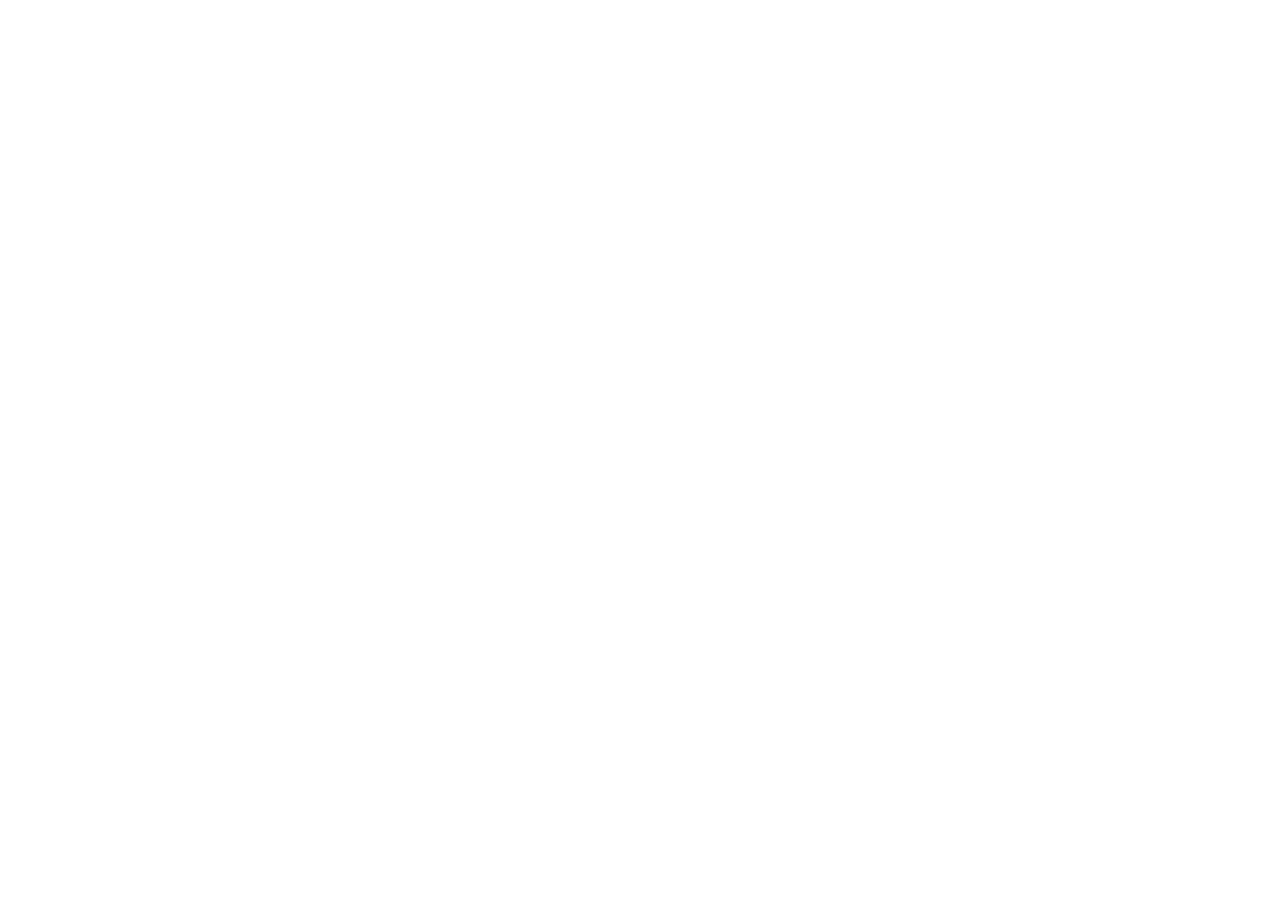
==== index.html @ bae38141 "Add files via upload" ====
<!DOCTYPE html>
<html>
    <head>
        <meta charset="utf-8">
        <meta name="viewport" content="width=device-width, inital-scale=1">
        <title>UnlikeAcorn#7006</title>
        <link rel="stylesheet" href="style.css">
</head>
</body>
    <div class="hero">
        
    </div>
        
</body>
</html>
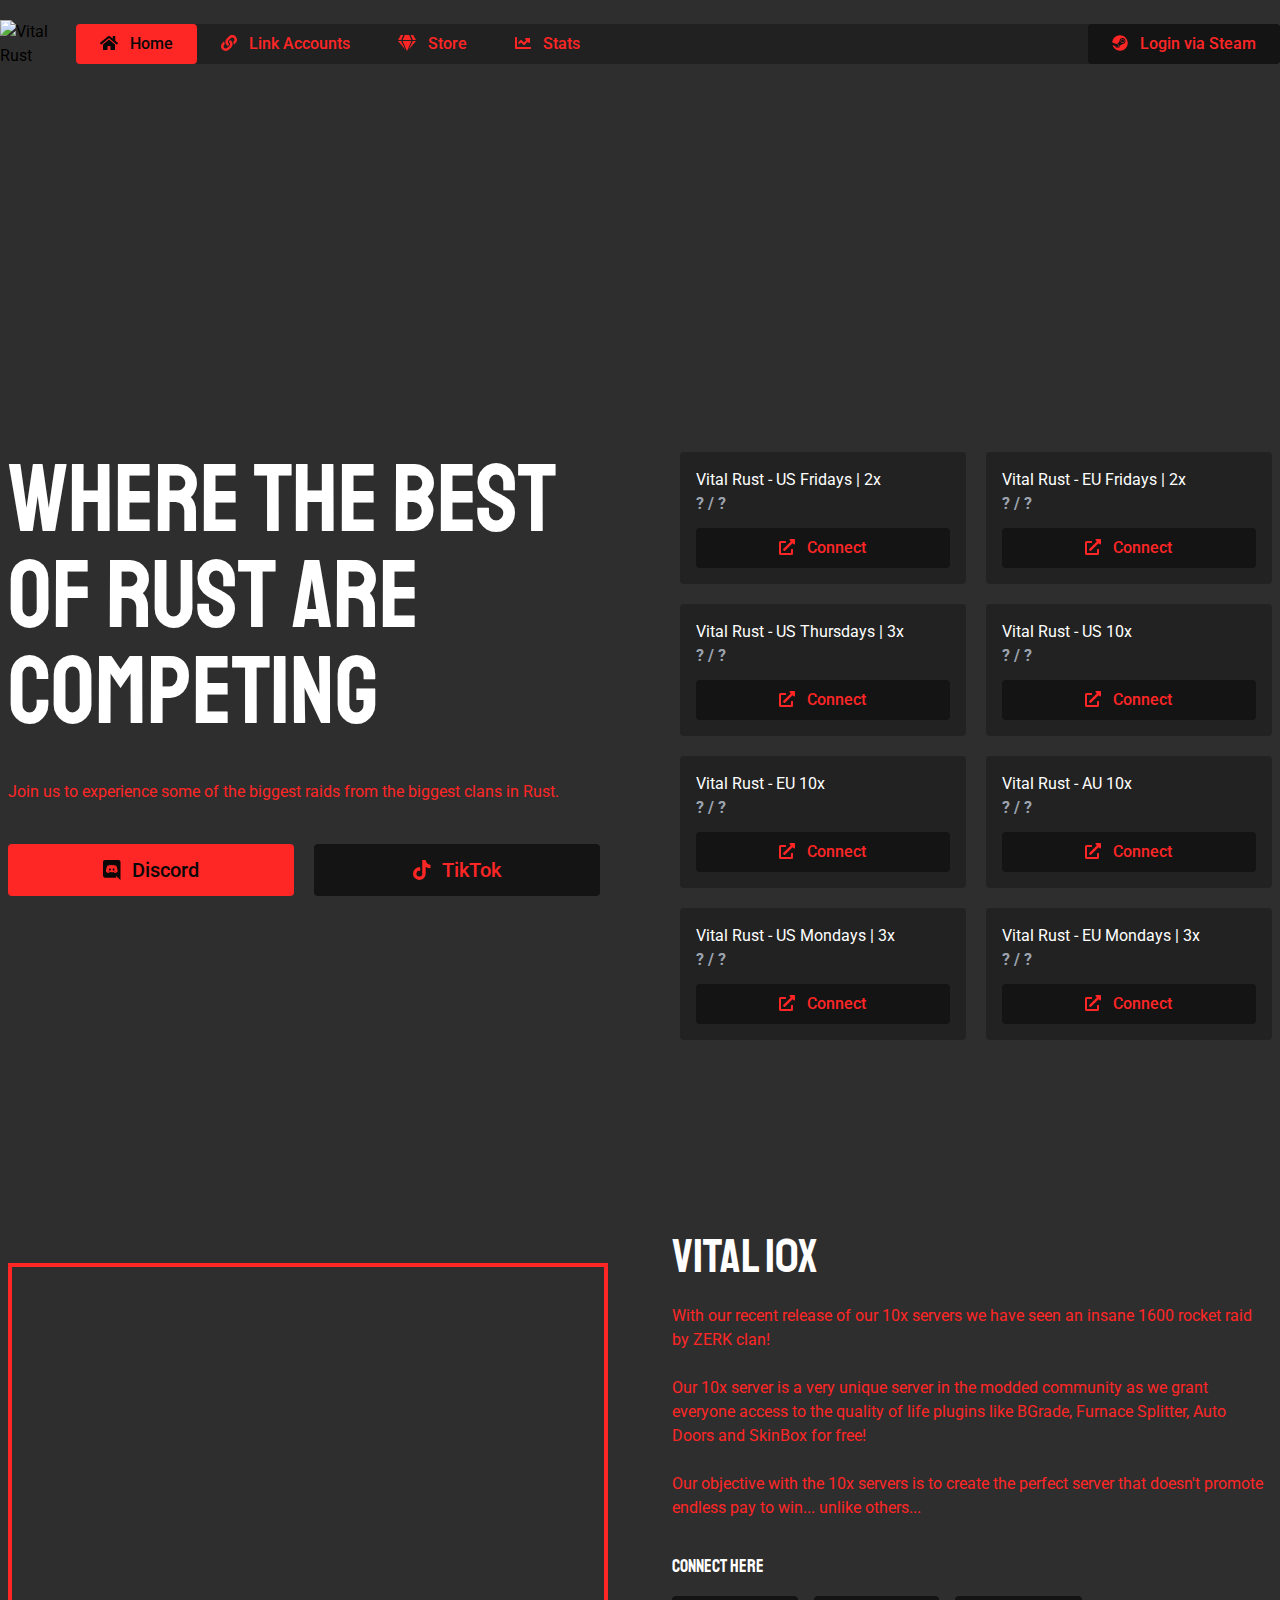
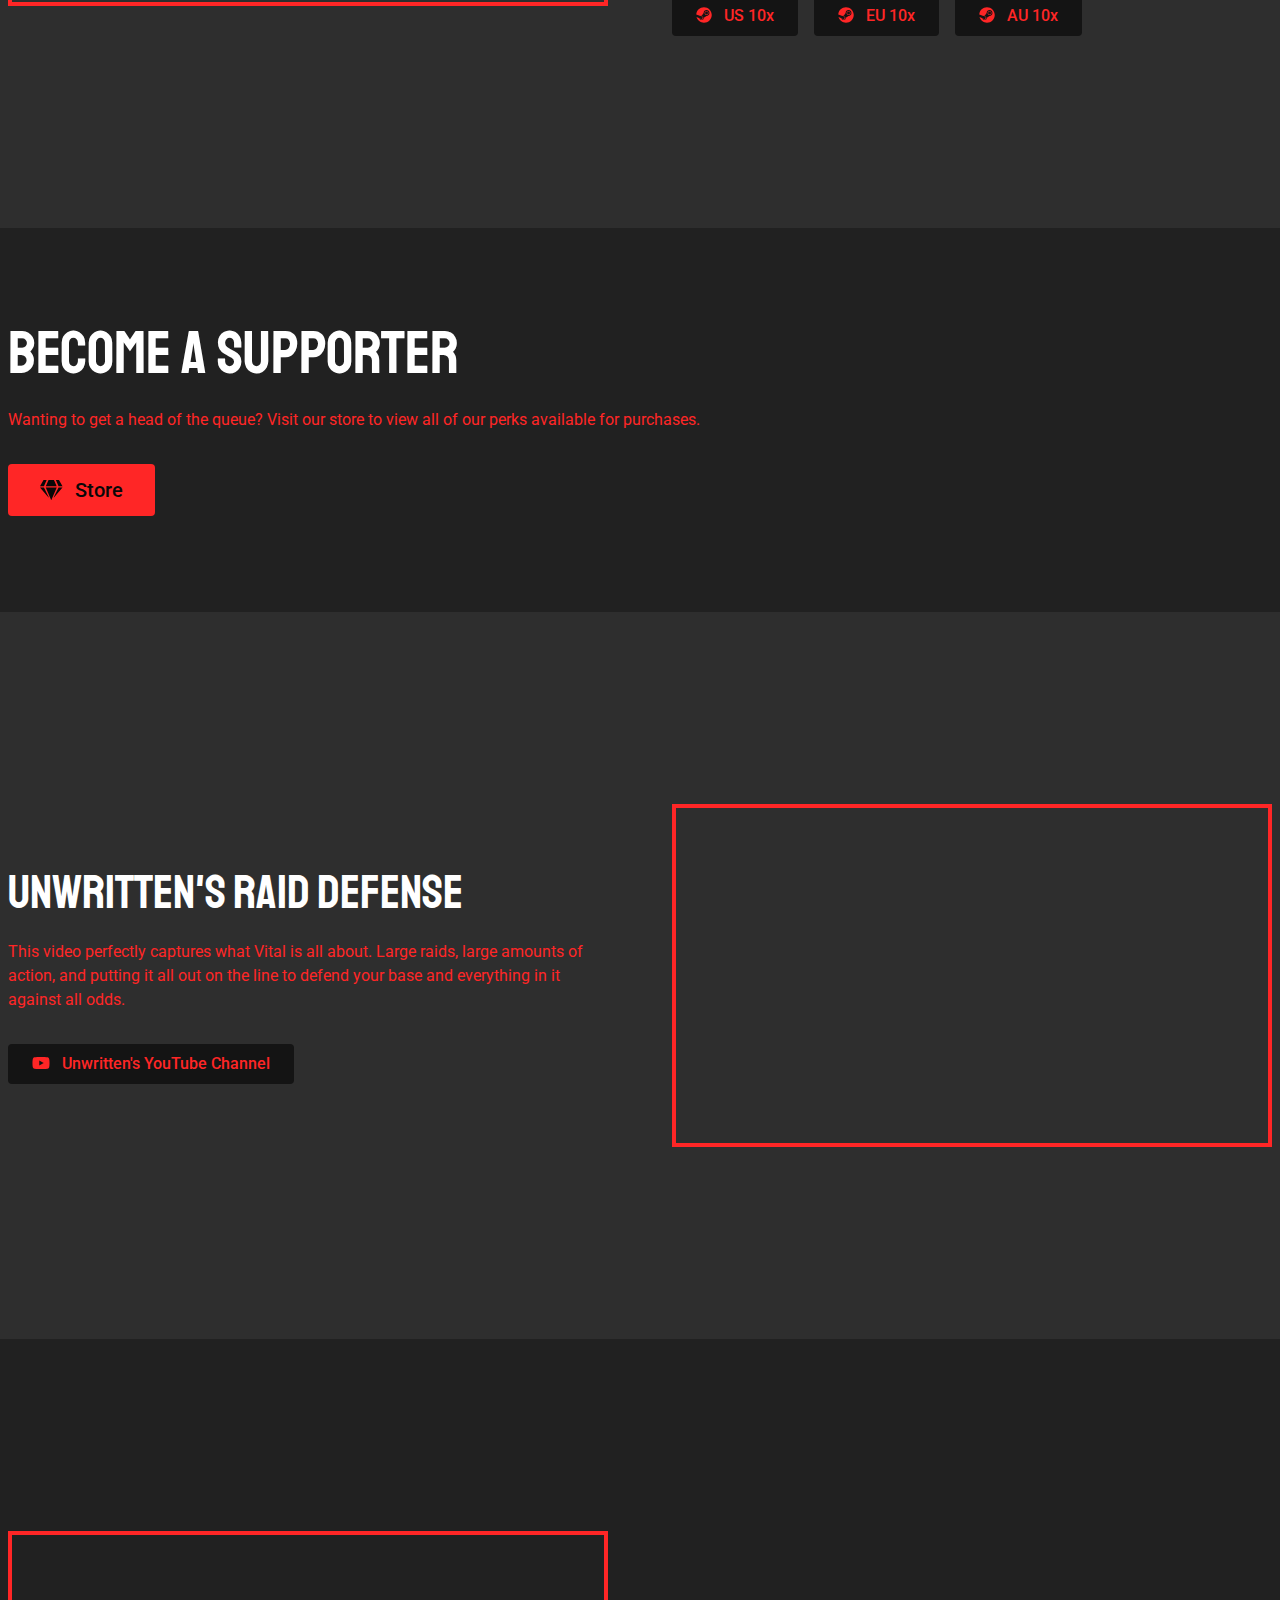
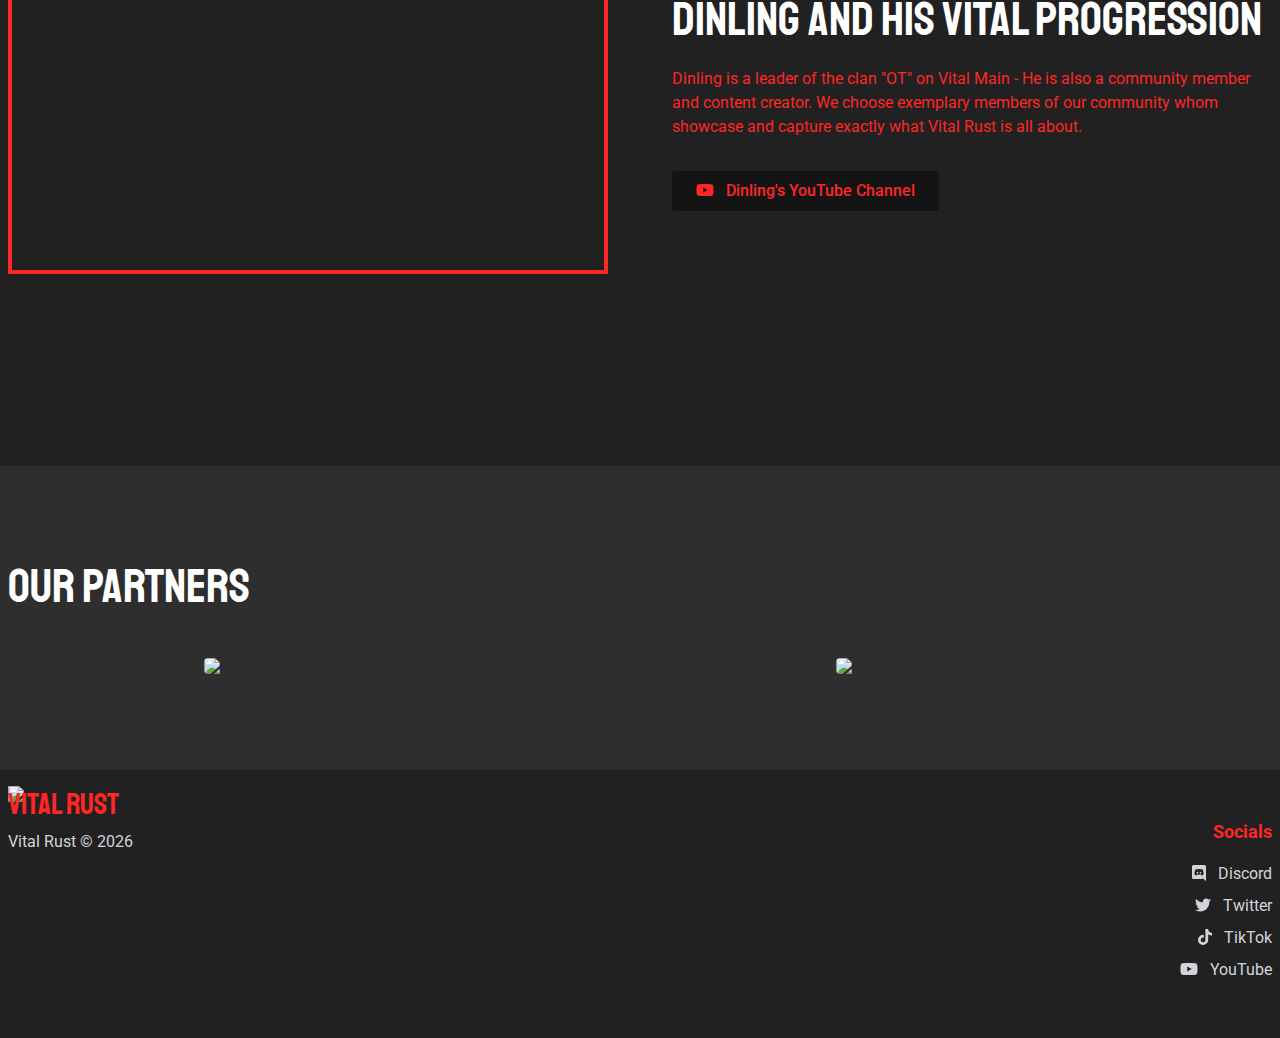
==== commit 0c72c4c9: "Add files via upload" ====
--- a/index.html
+++ b/index.html
@@ -1,15 +1,71 @@
-<!DOCTYPE html>
-<html>
-    <head>
-        <meta charset="utf-8">
-        <meta name="viewport" content="width=device-width, inital-scale=1">
-        <title>UnlikeAcorn#7006</title>
-        <link rel="stylesheet" href="style.css">
-</head>
-</body>
-    <div class="hero">
-        
-    </div>
-        
-</body>
-</html>+<!DOCTYPE html>
+<html lang="">
+<head>
+    <meta charset="utf-8">
+    <meta http-equiv="X-UA-Compatible" content="IE=edge">
+    <meta name="viewport" content="width=device-width,initial-scale=1">
+    <link rel="apple-touch-icon" sizes="180x180" href="apple-touch-icon.png">
+    <link rel="icon" type="image/png" sizes="32x32" href="favicon-32x32.png">
+    <link rel="icon" type="image/png" sizes="16x16" href="favicon-16x16.png">
+    <link rel="preconnect" href="https://fonts.gstatic.com">
+    <link href="https://fonts.googleapis.com/css2?family=Roboto:wght@400;500;700&family=Staatliches&display=swap" rel="stylesheet">
+    <meta property="og:title" content="Vital Rust">
+    <meta property="og:type" content="website">
+    <meta property="og:url" content="http://vitalrust.com">
+    <meta property="og:image" content="https://imgur.com/dVbUtTP.png">
+    <meta property="og:description" content="Where the best of rust are competing!">
+    <meta name="theme-color" content="#ff2626">
+    <meta name="twitter:card" content="summary_large_image">
+    <title>Vital Rust</title>
+    <link href="css/chunk-d3971f5c.a350ec17.css" rel="prefetch">
+    <link href="js/chunk-39a5c07d.dc86da78.js" rel="prefetch">
+    <link href="js/chunk-d3971f5c.c7ba69fa.js" rel="prefetch">
+    <link href="css/app~d0ae3f07.6fe03cf0.css" rel="preload" as="style">
+    <link href="css/styles~612123df.ea45cd4d.css" rel="preload" as="style">
+    <link href="js/app~5a11b65b.5e2cfd72.js" rel="preload" as="script">
+    <link href="js/app~d0ae3f07.5d236dcd.js" rel="preload" as="script">
+    <link href="js/chunk-vendors~253ae210.3e68b277.js" rel="preload" as="script">
+    <link href="js/npm.axios~e4173fa2.83242c62.js" rel="preload" as="script">
+    <link href="js/npm.core-js~099fc0d6.b8bb2d20.js" rel="preload" as="script">
+    <link href="js/npm.core-js~216d6f1c.2fefd194.js" rel="preload" as="script">
+    <link href="js/npm.core-js~85de788a.fc273894.js" rel="preload" as="script">
+    <link href="js/npm.core-js~93acefaf.94693a48.js" rel="preload" as="script">
+    <link href="js/npm.core-js~eb28bb5f.47a62b7f.js" rel="preload" as="script">
+    <link href="js/npm.fortawesome~72c0f0b9.695aa6a9.js" rel="preload" as="script">
+    <link href="js/npm.fortawesome~82b88a00.5d4c664f.js" rel="preload" as="script">
+    <link href="js/npm.fortawesome~ac0f77ce.c47c8726.js" rel="preload" as="script">
+    <link href="js/npm.fortawesome~b8ca4958.c685063e.js" rel="preload" as="script">
+    <link href="js/npm.regenerator-runtime~ccfd30e1.9665fc5a.js" rel="preload" as="script">
+    <link href="js/npm.vue-carousel~be033a10.f95228dc.js" rel="preload" as="script">
+    <link href="js/npm.vue-router~b1f96ece.170135c1.js" rel="preload" as="script">
+    <link href="js/npm.vuex~87de5440.185378b7.js" rel="preload" as="script">
+    <link href="js/npm.vue~d2305125.3fc4e6b8.js" rel="preload" as="script">
+    <link href="js/runtime~app.330c4a38.js" rel="preload" as="script">
+    <link href="js/styles~612123df.a8d050b9.js" rel="preload" as="script">
+    <link href="css/styles~612123df.ea45cd4d.css" rel="stylesheet">
+    <link href="css/app~d0ae3f07.6fe03cf0.css" rel="stylesheet">
+</head>
+<body>
+    <noscript><strong>We're sorry but Vital Rust doesn't work properly without JavaScript enabled. Please enable it to continue.</strong></noscript><div id="app"></div>
+    <script src="js/runtime~app.330c4a38.js"></script>
+    <script src="js/npm.core-js~93acefaf.94693a48.js"></script>
+    <script src="js/npm.core-js~85de788a.fc273894.js"></script>
+    <script src="js/npm.core-js~eb28bb5f.47a62b7f.js"></script>
+    <script src="js/npm.core-js~216d6f1c.2fefd194.js"></script>
+    <script src="js/npm.core-js~099fc0d6.b8bb2d20.js"></script>
+    <script src="js/styles~612123df.a8d050b9.js"></script>
+    <script src="js/npm.axios~e4173fa2.83242c62.js"></script>
+    <script src="js/npm.fortawesome~b8ca4958.c685063e.js"></script>
+    <script src="js/npm.fortawesome~ac0f77ce.c47c8726.js"></script>
+    <script src="js/npm.fortawesome~82b88a00.5d4c664f.js"></script>
+    <script src="js/npm.fortawesome~72c0f0b9.695aa6a9.js"></script>
+    <script src="js/npm.regenerator-runtime~ccfd30e1.9665fc5a.js"></script>
+    <script src="js/npm.vue-carousel~be033a10.f95228dc.js"></script>
+    <script src="js/npm.vue-router~b1f96ece.170135c1.js"></script>
+    <script src="js/npm.vue~d2305125.3fc4e6b8.js"></script>
+    <script src="js/npm.vuex~87de5440.185378b7.js"></script>
+    <script src="js/chunk-vendors~253ae210.3e68b277.js"></script>
+    <script src="js/app~d0ae3f07.5d236dcd.js"></script>
+    <script src="js/app~5a11b65b.5e2cfd72.js"></script>
+</body>
+</html>
--- a/css/chunk-d3971f5c.a350ec17.css
+++ b/css/chunk-d3971f5c.a350ec17.css
@@ -0,0 +1,40 @@
+.option[data-v-293cfb1e] {
+    --tw-bg-opacity: 1;
+    background-color: rgba(33,33,33,var(--tw-bg-opacity))
+}
+
+    .option[data-v-293cfb1e]:hover {
+        --tw-bg-opacity: 1;
+        background-color: rgba(20,20,20,var(--tw-bg-opacity))
+    }
+
+.option[data-v-293cfb1e] {
+    border-radius: .25rem;
+    cursor: pointer;
+    flex-grow: 1;
+    padding: 2rem;
+    --tw-text-opacity: 1;
+    color: rgba(255,255,255,var(--tw-text-opacity));
+    transition-property: background-color,border-color,color,fill,stroke,opacity,box-shadow,transform,filter,-webkit-backdrop-filter;
+    transition-property: background-color,border-color,color,fill,stroke,opacity,box-shadow,transform,filter,backdrop-filter;
+    transition-property: background-color,border-color,color,fill,stroke,opacity,box-shadow,transform,filter,backdrop-filter,-webkit-backdrop-filter;
+    transition-timing-function: cubic-bezier(.4,0,.2,1);
+    transition-duration: .15s
+}
+
+.option.option-disabled[data-v-293cfb1e], .option.option-disabled[data-v-293cfb1e]:hover {
+    --tw-bg-opacity: 1;
+    background-color: rgba(69,69,69,var(--tw-bg-opacity))
+}
+
+.option.option-disabled[data-v-293cfb1e] {
+    cursor: auto;
+    pointer-events: none
+}
+
+.option.steam-complete[data-v-293cfb1e] {
+    --tw-bg-opacity: 1;
+    background-color: rgba(69,69,69,var(--tw-bg-opacity));
+    cursor: auto;
+    pointer-events: none
+}
--- a/css/app~d0ae3f07.6fe03cf0.css
+++ b/css/app~d0ae3f07.6fe03cf0.css
@@ -0,0 +1,146 @@
+.mobile-nav[data-v-3feedb4b] {
+    --tw-bg-opacity: 1;
+    background-color: rgba(255,38,38,var(--tw-bg-opacity));
+    --tw-bg-opacity: 0.5;
+    height: 100vh;
+    padding: 2rem;
+    position: fixed;
+    top: 0;
+    left: 0;
+    width: 80%;
+    transition-property: background-color,border-color,color,fill,stroke,opacity,box-shadow,transform,filter,-webkit-backdrop-filter;
+    transition-property: background-color,border-color,color,fill,stroke,opacity,box-shadow,transform,filter,backdrop-filter;
+    transition-property: background-color,border-color,color,fill,stroke,opacity,box-shadow,transform,filter,backdrop-filter,-webkit-backdrop-filter;
+    transition-timing-function: cubic-bezier(.4,0,.2,1);
+    transition-duration: .15s;
+    transition-duration: .3s
+}
+
+.footer-list li[data-v-ad81c106] {
+    margin-bottom: .5rem
+}
+
+.inner[data-v-8c1ef6b0] {
+    z-index: 10;
+    position: relative
+}
+
+.landing-video[data-v-8c1ef6b0] {
+    position: absolute;
+    top: 0;
+    z-index: 1;
+    width: 100%
+}
+
+.landing-video video[data-v-8c1ef6b0] {
+    max-height: 700px;
+    width: 100%;
+    -o-object-fit: cover;
+    object-fit: cover
+}
+
+.landing-video .gradient[data-v-8c1ef6b0] {
+    position: absolute;
+    top: 0;
+    right: 0;
+    left: 0;
+    bottom: 0;
+    background-image: linear-gradient(rgba(46,46,46,.95) 10%,rgba(46,46,46,.2),rgba(46,46,46,.8) 80%,#2e2e2e)
+}
+
+.video[data-v-485d296a] {
+    position: relative;
+    border: 4px solid #ff2626
+}
+
+.youtube-iframe[data-v-485d296a], video[data-v-485d296a] {
+    width: 100%;
+    height: 100%
+}
+
+.btn[data-v-fc6e1ac0] {
+    --tw-bg-opacity: 1;
+    background-color: rgba(20,20,20,var(--tw-bg-opacity))
+}
+
+    .btn[data-v-fc6e1ac0]:hover {
+        --tw-bg-opacity: 1;
+        background-color: rgba(8,8,8,var(--tw-bg-opacity))
+    }
+
+.btn[data-v-fc6e1ac0] {
+    border-radius: .25rem;
+    display: inline-block;
+    font-weight: 500;
+    outline: 2px solid transparent;
+    outline-offset: 2px;
+    padding-top: .5rem;
+    padding-bottom: .5rem;
+    padding-left: 1.5rem;
+    padding-right: 1.5rem;
+    text-align: center;
+    --tw-text-opacity: 1;
+    color: rgba(255,38,38,var(--tw-text-opacity));
+    overflow-wrap: normal;
+    word-break: normal;
+    transition-property: background-color,border-color,color,fill,stroke,opacity,box-shadow,transform,filter,-webkit-backdrop-filter;
+    transition-property: background-color,border-color,color,fill,stroke,opacity,box-shadow,transform,filter,backdrop-filter;
+    transition-property: background-color,border-color,color,fill,stroke,opacity,box-shadow,transform,filter,backdrop-filter,-webkit-backdrop-filter;
+    transition-duration: .15s;
+    transition-timing-function: cubic-bezier(.4,0,.2,1);
+    transition-duration: .2s
+}
+
+.btn.primary[data-v-fc6e1ac0] {
+    --tw-bg-opacity: 1;
+    background-color: rgba(255,38,38,var(--tw-bg-opacity))
+}
+
+    .btn.primary[data-v-fc6e1ac0]:hover {
+        --tw-bg-opacity: 1;
+        background-color: rgba(179,36,36,var(--tw-bg-opacity))
+    }
+
+.btn.primary[data-v-fc6e1ac0] {
+    --tw-text-opacity: 1;
+    color: rgba(8,8,8,var(--tw-text-opacity))
+}
+
+.btn.secondary[data-v-fc6e1ac0] {
+    --tw-bg-opacity: 1;
+    background-color: rgba(33,33,33,var(--tw-bg-opacity))
+}
+
+    .btn.secondary[data-v-fc6e1ac0]:hover {
+        --tw-bg-opacity: 1;
+        background-color: rgba(8,8,8,var(--tw-bg-opacity))
+    }
+
+.btn.fab[data-v-fc6e1ac0] {
+    padding-top: .25rem;
+    padding-bottom: .25rem;
+    padding-left: .5rem;
+    padding-right: .5rem
+}
+
+.btn.fab[data-v-fc6e1ac0], .btn.text[data-v-fc6e1ac0] {
+    background-color: transparent
+}
+
+    .btn.text[data-v-fc6e1ac0]:hover {
+        --tw-bg-opacity: 1;
+        background-color: rgba(20,20,20,var(--tw-bg-opacity))
+    }
+
+.btn.large[data-v-fc6e1ac0] {
+    font-size: 1.25rem;
+    line-height: 1.75rem;
+    padding-top: .75rem;
+    padding-bottom: .75rem;
+    padding-left: 2rem;
+    padding-right: 2rem
+}
+
+.btn.block[data-v-fc6e1ac0] {
+    width: 100%
+}
--- a/css/styles~612123df.ea45cd4d.css
+++ b/css/styles~612123df.ea45cd4d.css
@@ -0,0 +1,958 @@
+/*! tailwindcss v2.1.4 | MIT License | https://tailwindcss.com */
+
+/*! modern-normalize v1.1.0 | MIT License | https://github.com/sindresorhus/modern-normalize */ html {
+    -moz-tab-size: 4;
+    -o-tab-size: 4;
+    tab-size: 4;
+    line-height: 1.15;
+    -webkit-text-size-adjust: 100%
+}
+
+body {
+    margin: 0;
+    font-family: system-ui,-apple-system,Segoe UI,Roboto,Helvetica,Arial,sans-serif,Apple Color Emoji,Segoe UI Emoji
+}
+
+hr {
+    height: 0;
+    color: inherit
+}
+
+abbr[title] {
+    -webkit-text-decoration: underline dotted;
+    text-decoration: underline dotted
+}
+
+b, strong {
+    font-weight: bolder
+}
+
+code, kbd, pre, samp {
+    font-family: ui-monospace,SFMono-Regular,Consolas,Liberation Mono,Menlo,monospace;
+    font-size: 1em
+}
+
+small {
+    font-size: 80%
+}
+
+sub, sup {
+    font-size: 75%;
+    line-height: 0;
+    position: relative;
+    vertical-align: baseline
+}
+
+sub {
+    bottom: -.25em
+}
+
+sup {
+    top: -.5em
+}
+
+table {
+    text-indent: 0;
+    border-color: inherit
+}
+
+button, input, optgroup, select, textarea {
+    font-family: inherit;
+    font-size: 100%;
+    line-height: 1.15;
+    margin: 0
+}
+
+button, select {
+    text-transform: none
+}
+
+[type=button], button {
+    -webkit-appearance: button
+}
+
+legend {
+    padding: 0
+}
+
+progress {
+    vertical-align: baseline
+}
+
+summary {
+    display: list-item
+}
+
+blockquote, dd, dl, figure, h1, h2, h3, h4, h5, h6, hr, p, pre {
+    margin: 0
+}
+
+button {
+    background-color: transparent;
+    background-image: none
+}
+
+    button:focus {
+        outline: 1px dotted;
+        outline: 5px auto -webkit-focus-ring-color
+    }
+
+fieldset, ol, ul {
+    margin: 0;
+    padding: 0
+}
+
+ol, ul {
+    list-style: none
+}
+
+html {
+    font-family: ui-sans-serif,system-ui,-apple-system,BlinkMacSystemFont,Segoe UI,Roboto,Helvetica Neue,Arial,Noto Sans,sans-serif,Apple Color Emoji,Segoe UI Emoji,Segoe UI Symbol,Noto Color Emoji;
+    line-height: 1.5
+}
+
+body {
+    font-family: inherit;
+    line-height: inherit
+}
+
+*, :after, :before {
+    box-sizing: border-box;
+    border-width: 0;
+    border-style: solid;
+    border-color: #e5e7eb
+}
+
+hr {
+    border-top-width: 1px
+}
+
+img {
+    border-style: solid
+}
+
+textarea {
+    resize: vertical
+}
+
+    input::-moz-placeholder, textarea::-moz-placeholder {
+        opacity: 1;
+        color: #9ca3af
+    }
+
+    input:-ms-input-placeholder, textarea:-ms-input-placeholder {
+        opacity: 1;
+        color: #9ca3af
+    }
+
+    input::placeholder, textarea::placeholder {
+        opacity: 1;
+        color: #9ca3af
+    }
+
+button {
+    cursor: pointer
+}
+
+table {
+    border-collapse: collapse
+}
+
+h1, h2, h3, h4, h5, h6 {
+    font-size: inherit;
+    font-weight: inherit
+}
+
+a {
+    color: inherit;
+    text-decoration: inherit
+}
+
+button, input, optgroup, select, textarea {
+    padding: 0;
+    line-height: inherit;
+    color: inherit
+}
+
+code, kbd, pre, samp {
+    font-family: ui-monospace,SFMono-Regular,Menlo,Monaco,Consolas,Liberation Mono,Courier New,monospace
+}
+
+audio, canvas, embed, iframe, img, object, svg, video {
+    display: block;
+    vertical-align: middle
+}
+
+img, video {
+    max-width: 100%;
+    height: auto
+}
+
+.container {
+    width: 100%
+}
+
+@media (min-width:640px) {
+    .container {
+        max-width: 640px
+    }
+}
+
+@media (min-width:768px) {
+    .container {
+        max-width: 768px
+    }
+}
+
+@media (min-width:1024px) {
+    .container {
+        max-width: 1024px
+    }
+}
+
+@media (min-width:1280px) {
+    .container {
+        max-width: 1280px
+    }
+}
+
+@media (min-width:1536px) {
+    .container {
+        max-width: 1536px
+    }
+}
+
+.bg-transparent {
+    background-color: transparent
+}
+
+.bg-gray-400 {
+    --tw-bg-opacity: 1;
+    background-color: rgba(156,163,175,var(--tw-bg-opacity))
+}
+
+.bg-green-400 {
+    --tw-bg-opacity: 1;
+    background-color: rgba(52,211,153,var(--tw-bg-opacity))
+}
+
+.bg-primary-400 {
+    --tw-bg-opacity: 1;
+    background-color: rgba(255,38,38,var(--tw-bg-opacity))
+}
+
+.bg-dark-400 {
+    --tw-bg-opacity: 1;
+    background-color: rgba(69,69,69,var(--tw-bg-opacity))
+}
+
+.bg-dark-600 {
+    --tw-bg-opacity: 1;
+    background-color: rgba(33,33,33,var(--tw-bg-opacity))
+}
+
+.bg-dark-700 {
+    --tw-bg-opacity: 1;
+    background-color: rgba(20,20,20,var(--tw-bg-opacity))
+}
+
+.hover\:bg-dark-400:hover {
+    --tw-bg-opacity: 1;
+    background-color: rgba(69,69,69,var(--tw-bg-opacity))
+}
+
+.hover\:bg-dark-700:hover {
+    --tw-bg-opacity: 1;
+    background-color: rgba(20,20,20,var(--tw-bg-opacity))
+}
+
+.hover\:bg-dark-800:hover {
+    --tw-bg-opacity: 1;
+    background-color: rgba(8,8,8,var(--tw-bg-opacity))
+}
+
+.bg-opacity-50 {
+    --tw-bg-opacity: 0.5
+}
+
+.bg-opacity-90 {
+    --tw-bg-opacity: 0.9
+}
+
+.rounded {
+    border-radius: .25rem
+}
+
+.rounded-full {
+    border-radius: 9999px
+}
+
+.border {
+    border-width: 1px
+}
+
+.cursor-auto {
+    cursor: auto
+}
+
+.block {
+    display: block
+}
+
+.flex {
+    display: flex
+}
+
+.table {
+    display: table
+}
+
+.grid {
+    display: grid
+}
+
+.hidden {
+    display: none
+}
+
+.flex-col {
+    flex-direction: column
+}
+
+.flex-wrap {
+    flex-wrap: wrap
+}
+
+.items-center {
+    align-items: center
+}
+
+.justify-center {
+    justify-content: center
+}
+
+.justify-between {
+    justify-content: space-between
+}
+
+.flex-grow {
+    flex-grow: 1
+}
+
+.font-medium {
+    font-weight: 500
+}
+
+.font-bold {
+    font-weight: 700
+}
+
+.h-2 {
+    height: .5rem
+}
+
+.h-10 {
+    height: 2.5rem
+}
+
+.h-28 {
+    height: 7rem
+}
+
+.h-48 {
+    height: 12rem
+}
+
+.h-screen {
+    height: 100vh
+}
+
+.text-lg {
+    font-size: 1.125rem
+}
+
+.text-lg, .text-xl {
+    line-height: 1.75rem
+}
+
+.text-xl {
+    font-size: 1.25rem
+}
+
+.text-2xl {
+    font-size: 1.5rem;
+    line-height: 2rem
+}
+
+.text-3xl {
+    font-size: 1.875rem;
+    line-height: 2.25rem
+}
+
+.text-4xl {
+    font-size: 2.25rem;
+    line-height: 2.5rem
+}
+
+.text-5xl {
+    font-size: 3rem;
+    line-height: 1
+}
+
+.text-6xl {
+    font-size: 3.75rem;
+    line-height: 1
+}
+
+.mx-auto {
+    margin-left: auto;
+    margin-right: auto
+}
+
+.-my-8 {
+    margin-top: -2rem;
+    margin-bottom: -2rem
+}
+
+.mt-1 {
+    margin-top: .25rem
+}
+
+.mt-2 {
+    margin-top: .5rem
+}
+
+.mb-2 {
+    margin-bottom: .5rem
+}
+
+.ml-2 {
+    margin-left: .5rem
+}
+
+.mt-3 {
+    margin-top: .75rem
+}
+
+.mr-3 {
+    margin-right: .75rem
+}
+
+.ml-3 {
+    margin-left: .75rem
+}
+
+.mt-4 {
+    margin-top: 1rem
+}
+
+.mb-4 {
+    margin-bottom: 1rem
+}
+
+.ml-4 {
+    margin-left: 1rem
+}
+
+.mt-5 {
+    margin-top: 1.25rem
+}
+
+.mb-5 {
+    margin-bottom: 1.25rem
+}
+
+.mt-6 {
+    margin-top: 1.5rem
+}
+
+.mt-8 {
+    margin-top: 2rem
+}
+
+.mt-10 {
+    margin-top: 2.5rem
+}
+
+.mb-10 {
+    margin-bottom: 2.5rem
+}
+
+.mt-12 {
+    margin-top: 3rem
+}
+
+.mt-16 {
+    margin-top: 4rem
+}
+
+.mb-16 {
+    margin-bottom: 4rem
+}
+
+.mt-20 {
+    margin-top: 5rem
+}
+
+.mt-24 {
+    margin-top: 6rem
+}
+
+.mt-32 {
+    margin-top: 8rem
+}
+
+.mt-48 {
+    margin-top: 12rem
+}
+
+.max-h-48 {
+    max-height: 12rem
+}
+
+.max-w-5xl {
+    max-width: 64rem
+}
+
+.min-h-screen {
+    min-height: 100vh
+}
+
+.object-contain {
+    -o-object-fit: contain;
+    object-fit: contain
+}
+
+.opacity-0 {
+    opacity: 0
+}
+
+.outline-none {
+    outline: 2px solid transparent;
+    outline-offset: 2px
+}
+
+.p-2 {
+    padding: .5rem
+}
+
+.p-3 {
+    padding: .75rem
+}
+
+.p-4 {
+    padding: 1rem
+}
+
+.p-8 {
+    padding: 2rem
+}
+
+.py-2 {
+    padding-top: .5rem;
+    padding-bottom: .5rem
+}
+
+.px-2 {
+    padding-left: .5rem;
+    padding-right: .5rem
+}
+
+.px-6 {
+    padding-left: 1.5rem;
+    padding-right: 1.5rem
+}
+
+.px-8 {
+    padding-left: 2rem;
+    padding-right: 2rem
+}
+
+.py-12 {
+    padding-top: 3rem;
+    padding-bottom: 3rem
+}
+
+.py-24 {
+    padding-top: 6rem;
+    padding-bottom: 6rem
+}
+
+.pt-5 {
+    padding-top: 1.25rem
+}
+
+.fixed {
+    position: fixed
+}
+
+.top-0 {
+    top: 0
+}
+
+.right-0 {
+    right: 0
+}
+
+.left-0 {
+    left: 0
+}
+
+.resize {
+    resize: both
+}
+
+* {
+    --tw-shadow: 0 0 transparent;
+    --tw-ring-inset: var(--tw-empty, /*!*/ /*!*/ );
+    --tw-ring-offset-width: 0px;
+    --tw-ring-offset-color: #fff;
+    --tw-ring-color: rgba(59,130,246,0.5);
+    --tw-ring-offset-shadow: 0 0 transparent;
+    --tw-ring-shadow: 0 0 transparent
+}
+
+.text-left {
+    text-align: left
+}
+
+.text-center {
+    text-align: center
+}
+
+.text-white {
+    --tw-text-opacity: 1;
+    color: rgba(255,255,255,var(--tw-text-opacity))
+}
+
+.text-gray-200 {
+    --tw-text-opacity: 1;
+    color: rgba(229,231,235,var(--tw-text-opacity))
+}
+
+.text-gray-300 {
+    --tw-text-opacity: 1;
+    color: rgba(209,213,219,var(--tw-text-opacity))
+}
+
+.text-gray-400 {
+    --tw-text-opacity: 1;
+    color: rgba(156,163,175,var(--tw-text-opacity))
+}
+
+.text-primary-400 {
+    --tw-text-opacity: 1;
+    color: rgba(255,38,38,var(--tw-text-opacity))
+}
+
+.text-dark-800 {
+    --tw-text-opacity: 1;
+    color: rgba(8,8,8,var(--tw-text-opacity))
+}
+
+.break-normal {
+    overflow-wrap: normal;
+    word-break: normal
+}
+
+.w-2 {
+    width: .5rem
+}
+
+.w-14 {
+    width: 3.5rem
+}
+
+.w-16 {
+    width: 4rem
+}
+
+.w-28 {
+    width: 7rem
+}
+
+.w-32 {
+    width: 8rem
+}
+
+.w-96 {
+    width: 24rem
+}
+
+.w-4\/5 {
+    width: 80%
+}
+
+.w-full {
+    width: 100%
+}
+
+.z-50 {
+    z-index: 50
+}
+
+.gap-2 {
+    gap: .5rem
+}
+
+.gap-4 {
+    gap: 1rem
+}
+
+.gap-5 {
+    gap: 1.25rem
+}
+
+.gap-8 {
+    gap: 2rem
+}
+
+.gap-10 {
+    gap: 2.5rem
+}
+
+.gap-16 {
+    gap: 4rem
+}
+
+.gap-20 {
+    gap: 5rem
+}
+
+.gap-24 {
+    gap: 6rem
+}
+
+.grid-cols-2 {
+    grid-template-columns: repeat(2,minmax(0,1fr))
+}
+
+.grid-cols-4 {
+    grid-template-columns: repeat(4,minmax(0,1fr))
+}
+
+.grid-cols-6 {
+    grid-template-columns: repeat(6,minmax(0,1fr))
+}
+
+.col-span-2 {
+    grid-column: span 2/span 2
+}
+
+.col-span-4 {
+    grid-column: span 4/span 4
+}
+
+.col-span-6 {
+    grid-column: span 6/span 6
+}
+
+.transition {
+    transition-property: background-color,border-color,color,fill,stroke,opacity,box-shadow,transform,filter,-webkit-backdrop-filter;
+    transition-property: background-color,border-color,color,fill,stroke,opacity,box-shadow,transform,filter,backdrop-filter;
+    transition-property: background-color,border-color,color,fill,stroke,opacity,box-shadow,transform,filter,backdrop-filter,-webkit-backdrop-filter;
+    transition-timing-function: cubic-bezier(.4,0,.2,1);
+    transition-duration: .15s
+}
+
+.ease-in-out {
+    transition-timing-function: cubic-bezier(.4,0,.2,1)
+}
+
+.duration-200 {
+    transition-duration: .2s
+}
+
+@-webkit-keyframes spin {
+    to {
+        transform: rotate(1turn)
+    }
+}
+
+@keyframes spin {
+    to {
+        transform: rotate(1turn)
+    }
+}
+
+@-webkit-keyframes ping {
+    75%,to {
+        transform: scale(2);
+        opacity: 0
+    }
+}
+
+@keyframes ping {
+    75%,to {
+        transform: scale(2);
+        opacity: 0
+    }
+}
+
+@-webkit-keyframes pulse {
+    50% {
+        opacity: .5
+    }
+}
+
+@keyframes pulse {
+    50% {
+        opacity: .5
+    }
+}
+
+@-webkit-keyframes bounce {
+    0%,to {
+        transform: translateY(-25%);
+        -webkit-animation-timing-function: cubic-bezier(.8,0,1,1);
+        animation-timing-function: cubic-bezier(.8,0,1,1)
+    }
+
+    50% {
+        transform: none;
+        -webkit-animation-timing-function: cubic-bezier(0,0,.2,1);
+        animation-timing-function: cubic-bezier(0,0,.2,1)
+    }
+}
+
+@keyframes bounce {
+    0%,to {
+        transform: translateY(-25%);
+        -webkit-animation-timing-function: cubic-bezier(.8,0,1,1);
+        animation-timing-function: cubic-bezier(.8,0,1,1)
+    }
+
+    50% {
+        transform: none;
+        -webkit-animation-timing-function: cubic-bezier(0,0,.2,1);
+        animation-timing-function: cubic-bezier(0,0,.2,1)
+    }
+}
+
+#app {
+    --tw-bg-opacity: 1;
+    background-color: rgba(46,46,46,var(--tw-bg-opacity));
+    font-family: Roboto
+}
+
+.feature-font {
+    font-family: Staatliches,Roboto
+}
+
+.vital-table {
+    --tw-bg-opacity: 1;
+    background-color: rgba(33,33,33,var(--tw-bg-opacity));
+    border-radius: .375rem;
+    --tw-text-opacity: 1;
+    color: rgba(229,231,235,var(--tw-text-opacity));
+    width: 100%
+}
+
+    .vital-table td, .vital-table th {
+        padding-top: .75rem;
+        padding-bottom: .75rem;
+        padding-left: 1.25rem;
+        padding-right: 1.25rem
+    }
+
+    .vital-table tbody tr:nth-child(odd) {
+        background-color: #1c1c1c
+    }
+
+@media (min-width:640px) {
+    .sm\:text-6xl {
+        font-size: 3.75rem;
+        line-height: 1
+    }
+
+    .sm\:text-right {
+        text-align: right
+    }
+
+    .sm\:col-span-2 {
+        grid-column: span 2/span 2
+    }
+}
+
+@media (min-width:768px) {
+    .md\:flex {
+        display: flex
+    }
+
+    .md\:hidden {
+        display: none
+    }
+
+    .md\:flex-nowrap {
+        flex-wrap: nowrap
+    }
+
+    .md\:text-lg {
+        font-size: 1.125rem;
+        line-height: 1.75rem
+    }
+
+    .md\:text-7xl {
+        font-size: 4.5rem;
+        line-height: 1
+    }
+
+    .md\:mt-72 {
+        margin-top: 18rem
+    }
+
+    .md\:relative {
+        position: relative
+    }
+
+    .md\:w-2\/3 {
+        width: 66.666667%
+    }
+
+    .md\:gap-28 {
+        gap: 7rem
+    }
+
+    .md\:col-span-1 {
+        grid-column: span 1/span 1
+    }
+}
+
+@media (min-width:1024px) {
+    .lg\:text-8xl {
+        font-size: 6rem;
+        line-height: 1
+    }
+
+    .lg\:mt-96 {
+        margin-top: 24rem
+    }
+
+    .lg\:w-60 {
+        width: 15rem
+    }
+
+    .lg\:grid-flow-col {
+        grid-auto-flow: column
+    }
+
+    .lg\:col-span-1 {
+        grid-column: span 1/span 1
+    }
+
+    .lg\:col-span-2 {
+        grid-column: span 2/span 2
+    }
+
+    .lg\:col-span-4 {
+        grid-column: span 4/span 4
+    }
+
+    .lg\:col-start-1 {
+        grid-column-start: 1
+    }
+
+    .lg\:col-start-2 {
+        grid-column-start: 2
+    }
+}
--- a/css/styles~612123df.ea45cd4d.css
+++ b/css/styles~612123df.ea45cd4d.css
@@ -0,0 +1,958 @@
+/*! tailwindcss v2.1.4 | MIT License | https://tailwindcss.com */
+
+/*! modern-normalize v1.1.0 | MIT License | https://github.com/sindresorhus/modern-normalize */ html {
+    -moz-tab-size: 4;
+    -o-tab-size: 4;
+    tab-size: 4;
+    line-height: 1.15;
+    -webkit-text-size-adjust: 100%
+}
+
+body {
+    margin: 0;
+    font-family: system-ui,-apple-system,Segoe UI,Roboto,Helvetica,Arial,sans-serif,Apple Color Emoji,Segoe UI Emoji
+}
+
+hr {
+    height: 0;
+    color: inherit
+}
+
+abbr[title] {
+    -webkit-text-decoration: underline dotted;
+    text-decoration: underline dotted
+}
+
+b, strong {
+    font-weight: bolder
+}
+
+code, kbd, pre, samp {
+    font-family: ui-monospace,SFMono-Regular,Consolas,Liberation Mono,Menlo,monospace;
+    font-size: 1em
+}
+
+small {
+    font-size: 80%
+}
+
+sub, sup {
+    font-size: 75%;
+    line-height: 0;
+    position: relative;
+    vertical-align: baseline
+}
+
+sub {
+    bottom: -.25em
+}
+
+sup {
+    top: -.5em
+}
+
+table {
+    text-indent: 0;
+    border-color: inherit
+}
+
+button, input, optgroup, select, textarea {
+    font-family: inherit;
+    font-size: 100%;
+    line-height: 1.15;
+    margin: 0
+}
+
+button, select {
+    text-transform: none
+}
+
+[type=button], button {
+    -webkit-appearance: button
+}
+
+legend {
+    padding: 0
+}
+
+progress {
+    vertical-align: baseline
+}
+
+summary {
+    display: list-item
+}
+
+blockquote, dd, dl, figure, h1, h2, h3, h4, h5, h6, hr, p, pre {
+    margin: 0
+}
+
+button {
+    background-color: transparent;
+    background-image: none
+}
+
+    button:focus {
+        outline: 1px dotted;
+        outline: 5px auto -webkit-focus-ring-color
+    }
+
+fieldset, ol, ul {
+    margin: 0;
+    padding: 0
+}
+
+ol, ul {
+    list-style: none
+}
+
+html {
+    font-family: ui-sans-serif,system-ui,-apple-system,BlinkMacSystemFont,Segoe UI,Roboto,Helvetica Neue,Arial,Noto Sans,sans-serif,Apple Color Emoji,Segoe UI Emoji,Segoe UI Symbol,Noto Color Emoji;
+    line-height: 1.5
+}
+
+body {
+    font-family: inherit;
+    line-height: inherit
+}
+
+*, :after, :before {
+    box-sizing: border-box;
+    border-width: 0;
+    border-style: solid;
+    border-color: #e5e7eb
+}
+
+hr {
+    border-top-width: 1px
+}
+
+img {
+    border-style: solid
+}
+
+textarea {
+    resize: vertical
+}
+
+    input::-moz-placeholder, textarea::-moz-placeholder {
+        opacity: 1;
+        color: #9ca3af
+    }
+
+    input:-ms-input-placeholder, textarea:-ms-input-placeholder {
+        opacity: 1;
+        color: #9ca3af
+    }
+
+    input::placeholder, textarea::placeholder {
+        opacity: 1;
+        color: #9ca3af
+    }
+
+button {
+    cursor: pointer
+}
+
+table {
+    border-collapse: collapse
+}
+
+h1, h2, h3, h4, h5, h6 {
+    font-size: inherit;
+    font-weight: inherit
+}
+
+a {
+    color: inherit;
+    text-decoration: inherit
+}
+
+button, input, optgroup, select, textarea {
+    padding: 0;
+    line-height: inherit;
+    color: inherit
+}
+
+code, kbd, pre, samp {
+    font-family: ui-monospace,SFMono-Regular,Menlo,Monaco,Consolas,Liberation Mono,Courier New,monospace
+}
+
+audio, canvas, embed, iframe, img, object, svg, video {
+    display: block;
+    vertical-align: middle
+}
+
+img, video {
+    max-width: 100%;
+    height: auto
+}
+
+.container {
+    width: 100%
+}
+
+@media (min-width:640px) {
+    .container {
+        max-width: 640px
+    }
+}
+
+@media (min-width:768px) {
+    .container {
+        max-width: 768px
+    }
+}
+
+@media (min-width:1024px) {
+    .container {
+        max-width: 1024px
+    }
+}
+
+@media (min-width:1280px) {
+    .container {
+        max-width: 1280px
+    }
+}
+
+@media (min-width:1536px) {
+    .container {
+        max-width: 1536px
+    }
+}
+
+.bg-transparent {
+    background-color: transparent
+}
+
+.bg-gray-400 {
+    --tw-bg-opacity: 1;
+    background-color: rgba(156,163,175,var(--tw-bg-opacity))
+}
+
+.bg-green-400 {
+    --tw-bg-opacity: 1;
+    background-color: rgba(52,211,153,var(--tw-bg-opacity))
+}
+
+.bg-primary-400 {
+    --tw-bg-opacity: 1;
+    background-color: rgba(255,38,38,var(--tw-bg-opacity))
+}
+
+.bg-dark-400 {
+    --tw-bg-opacity: 1;
+    background-color: rgba(69,69,69,var(--tw-bg-opacity))
+}
+
+.bg-dark-600 {
+    --tw-bg-opacity: 1;
+    background-color: rgba(33,33,33,var(--tw-bg-opacity))
+}
+
+.bg-dark-700 {
+    --tw-bg-opacity: 1;
+    background-color: rgba(20,20,20,var(--tw-bg-opacity))
+}
+
+.hover\:bg-dark-400:hover {
+    --tw-bg-opacity: 1;
+    background-color: rgba(69,69,69,var(--tw-bg-opacity))
+}
+
+.hover\:bg-dark-700:hover {
+    --tw-bg-opacity: 1;
+    background-color: rgba(20,20,20,var(--tw-bg-opacity))
+}
+
+.hover\:bg-dark-800:hover {
+    --tw-bg-opacity: 1;
+    background-color: rgba(8,8,8,var(--tw-bg-opacity))
+}
+
+.bg-opacity-50 {
+    --tw-bg-opacity: 0.5
+}
+
+.bg-opacity-90 {
+    --tw-bg-opacity: 0.9
+}
+
+.rounded {
+    border-radius: .25rem
+}
+
+.rounded-full {
+    border-radius: 9999px
+}
+
+.border {
+    border-width: 1px
+}
+
+.cursor-auto {
+    cursor: auto
+}
+
+.block {
+    display: block
+}
+
+.flex {
+    display: flex
+}
+
+.table {
+    display: table
+}
+
+.grid {
+    display: grid
+}
+
+.hidden {
+    display: none
+}
+
+.flex-col {
+    flex-direction: column
+}
+
+.flex-wrap {
+    flex-wrap: wrap
+}
+
+.items-center {
+    align-items: center
+}
+
+.justify-center {
+    justify-content: center
+}
+
+.justify-between {
+    justify-content: space-between
+}
+
+.flex-grow {
+    flex-grow: 1
+}
+
+.font-medium {
+    font-weight: 500
+}
+
+.font-bold {
+    font-weight: 700
+}
+
+.h-2 {
+    height: .5rem
+}
+
+.h-10 {
+    height: 2.5rem
+}
+
+.h-28 {
+    height: 7rem
+}
+
+.h-48 {
+    height: 12rem
+}
+
+.h-screen {
+    height: 100vh
+}
+
+.text-lg {
+    font-size: 1.125rem
+}
+
+.text-lg, .text-xl {
+    line-height: 1.75rem
+}
+
+.text-xl {
+    font-size: 1.25rem
+}
+
+.text-2xl {
+    font-size: 1.5rem;
+    line-height: 2rem
+}
+
+.text-3xl {
+    font-size: 1.875rem;
+    line-height: 2.25rem
+}
+
+.text-4xl {
+    font-size: 2.25rem;
+    line-height: 2.5rem
+}
+
+.text-5xl {
+    font-size: 3rem;
+    line-height: 1
+}
+
+.text-6xl {
+    font-size: 3.75rem;
+    line-height: 1
+}
+
+.mx-auto {
+    margin-left: auto;
+    margin-right: auto
+}
+
+.-my-8 {
+    margin-top: -2rem;
+    margin-bottom: -2rem
+}
+
+.mt-1 {
+    margin-top: .25rem
+}
+
+.mt-2 {
+    margin-top: .5rem
+}
+
+.mb-2 {
+    margin-bottom: .5rem
+}
+
+.ml-2 {
+    margin-left: .5rem
+}
+
+.mt-3 {
+    margin-top: .75rem
+}
+
+.mr-3 {
+    margin-right: .75rem
+}
+
+.ml-3 {
+    margin-left: .75rem
+}
+
+.mt-4 {
+    margin-top: 1rem
+}
+
+.mb-4 {
+    margin-bottom: 1rem
+}
+
+.ml-4 {
+    margin-left: 1rem
+}
+
+.mt-5 {
+    margin-top: 1.25rem
+}
+
+.mb-5 {
+    margin-bottom: 1.25rem
+}
+
+.mt-6 {
+    margin-top: 1.5rem
+}
+
+.mt-8 {
+    margin-top: 2rem
+}
+
+.mt-10 {
+    margin-top: 2.5rem
+}
+
+.mb-10 {
+    margin-bottom: 2.5rem
+}
+
+.mt-12 {
+    margin-top: 3rem
+}
+
+.mt-16 {
+    margin-top: 4rem
+}
+
+.mb-16 {
+    margin-bottom: 4rem
+}
+
+.mt-20 {
+    margin-top: 5rem
+}
+
+.mt-24 {
+    margin-top: 6rem
+}
+
+.mt-32 {
+    margin-top: 8rem
+}
+
+.mt-48 {
+    margin-top: 12rem
+}
+
+.max-h-48 {
+    max-height: 12rem
+}
+
+.max-w-5xl {
+    max-width: 64rem
+}
+
+.min-h-screen {
+    min-height: 100vh
+}
+
+.object-contain {
+    -o-object-fit: contain;
+    object-fit: contain
+}
+
+.opacity-0 {
+    opacity: 0
+}
+
+.outline-none {
+    outline: 2px solid transparent;
+    outline-offset: 2px
+}
+
+.p-2 {
+    padding: .5rem
+}
+
+.p-3 {
+    padding: .75rem
+}
+
+.p-4 {
+    padding: 1rem
+}
+
+.p-8 {
+    padding: 2rem
+}
+
+.py-2 {
+    padding-top: .5rem;
+    padding-bottom: .5rem
+}
+
+.px-2 {
+    padding-left: .5rem;
+    padding-right: .5rem
+}
+
+.px-6 {
+    padding-left: 1.5rem;
+    padding-right: 1.5rem
+}
+
+.px-8 {
+    padding-left: 2rem;
+    padding-right: 2rem
+}
+
+.py-12 {
+    padding-top: 3rem;
+    padding-bottom: 3rem
+}
+
+.py-24 {
+    padding-top: 6rem;
+    padding-bottom: 6rem
+}
+
+.pt-5 {
+    padding-top: 1.25rem
+}
+
+.fixed {
+    position: fixed
+}
+
+.top-0 {
+    top: 0
+}
+
+.right-0 {
+    right: 0
+}
+
+.left-0 {
+    left: 0
+}
+
+.resize {
+    resize: both
+}
+
+* {
+    --tw-shadow: 0 0 transparent;
+    --tw-ring-inset: var(--tw-empty, /*!*/ /*!*/ );
+    --tw-ring-offset-width: 0px;
+    --tw-ring-offset-color: #fff;
+    --tw-ring-color: rgba(59,130,246,0.5);
+    --tw-ring-offset-shadow: 0 0 transparent;
+    --tw-ring-shadow: 0 0 transparent
+}
+
+.text-left {
+    text-align: left
+}
+
+.text-center {
+    text-align: center
+}
+
+.text-white {
+    --tw-text-opacity: 1;
+    color: rgba(255,255,255,var(--tw-text-opacity))
+}
+
+.text-gray-200 {
+    --tw-text-opacity: 1;
+    color: rgba(229,231,235,var(--tw-text-opacity))
+}
+
+.text-gray-300 {
+    --tw-text-opacity: 1;
+    color: rgba(209,213,219,var(--tw-text-opacity))
+}
+
+.text-gray-400 {
+    --tw-text-opacity: 1;
+    color: rgba(156,163,175,var(--tw-text-opacity))
+}
+
+.text-primary-400 {
+    --tw-text-opacity: 1;
+    color: rgba(255,38,38,var(--tw-text-opacity))
+}
+
+.text-dark-800 {
+    --tw-text-opacity: 1;
+    color: rgba(8,8,8,var(--tw-text-opacity))
+}
+
+.break-normal {
+    overflow-wrap: normal;
+    word-break: normal
+}
+
+.w-2 {
+    width: .5rem
+}
+
+.w-14 {
+    width: 3.5rem
+}
+
+.w-16 {
+    width: 4rem
+}
+
+.w-28 {
+    width: 7rem
+}
+
+.w-32 {
+    width: 8rem
+}
+
+.w-96 {
+    width: 24rem
+}
+
+.w-4\/5 {
+    width: 80%
+}
+
+.w-full {
+    width: 100%
+}
+
+.z-50 {
+    z-index: 50
+}
+
+.gap-2 {
+    gap: .5rem
+}
+
+.gap-4 {
+    gap: 1rem
+}
+
+.gap-5 {
+    gap: 1.25rem
+}
+
+.gap-8 {
+    gap: 2rem
+}
+
+.gap-10 {
+    gap: 2.5rem
+}
+
+.gap-16 {
+    gap: 4rem
+}
+
+.gap-20 {
+    gap: 5rem
+}
+
+.gap-24 {
+    gap: 6rem
+}
+
+.grid-cols-2 {
+    grid-template-columns: repeat(2,minmax(0,1fr))
+}
+
+.grid-cols-4 {
+    grid-template-columns: repeat(4,minmax(0,1fr))
+}
+
+.grid-cols-6 {
+    grid-template-columns: repeat(6,minmax(0,1fr))
+}
+
+.col-span-2 {
+    grid-column: span 2/span 2
+}
+
+.col-span-4 {
+    grid-column: span 4/span 4
+}
+
+.col-span-6 {
+    grid-column: span 6/span 6
+}
+
+.transition {
+    transition-property: background-color,border-color,color,fill,stroke,opacity,box-shadow,transform,filter,-webkit-backdrop-filter;
+    transition-property: background-color,border-color,color,fill,stroke,opacity,box-shadow,transform,filter,backdrop-filter;
+    transition-property: background-color,border-color,color,fill,stroke,opacity,box-shadow,transform,filter,backdrop-filter,-webkit-backdrop-filter;
+    transition-timing-function: cubic-bezier(.4,0,.2,1);
+    transition-duration: .15s
+}
+
+.ease-in-out {
+    transition-timing-function: cubic-bezier(.4,0,.2,1)
+}
+
+.duration-200 {
+    transition-duration: .2s
+}
+
+@-webkit-keyframes spin {
+    to {
+        transform: rotate(1turn)
+    }
+}
+
+@keyframes spin {
+    to {
+        transform: rotate(1turn)
+    }
+}
+
+@-webkit-keyframes ping {
+    75%,to {
+        transform: scale(2);
+        opacity: 0
+    }
+}
+
+@keyframes ping {
+    75%,to {
+        transform: scale(2);
+        opacity: 0
+    }
+}
+
+@-webkit-keyframes pulse {
+    50% {
+        opacity: .5
+    }
+}
+
+@keyframes pulse {
+    50% {
+        opacity: .5
+    }
+}
+
+@-webkit-keyframes bounce {
+    0%,to {
+        transform: translateY(-25%);
+        -webkit-animation-timing-function: cubic-bezier(.8,0,1,1);
+        animation-timing-function: cubic-bezier(.8,0,1,1)
+    }
+
+    50% {
+        transform: none;
+        -webkit-animation-timing-function: cubic-bezier(0,0,.2,1);
+        animation-timing-function: cubic-bezier(0,0,.2,1)
+    }
+}
+
+@keyframes bounce {
+    0%,to {
+        transform: translateY(-25%);
+        -webkit-animation-timing-function: cubic-bezier(.8,0,1,1);
+        animation-timing-function: cubic-bezier(.8,0,1,1)
+    }
+
+    50% {
+        transform: none;
+        -webkit-animation-timing-function: cubic-bezier(0,0,.2,1);
+        animation-timing-function: cubic-bezier(0,0,.2,1)
+    }
+}
+
+#app {
+    --tw-bg-opacity: 1;
+    background-color: rgba(46,46,46,var(--tw-bg-opacity));
+    font-family: Roboto
+}
+
+.feature-font {
+    font-family: Staatliches,Roboto
+}
+
+.vital-table {
+    --tw-bg-opacity: 1;
+    background-color: rgba(33,33,33,var(--tw-bg-opacity));
+    border-radius: .375rem;
+    --tw-text-opacity: 1;
+    color: rgba(229,231,235,var(--tw-text-opacity));
+    width: 100%
+}
+
+    .vital-table td, .vital-table th {
+        padding-top: .75rem;
+        padding-bottom: .75rem;
+        padding-left: 1.25rem;
+        padding-right: 1.25rem
+    }
+
+    .vital-table tbody tr:nth-child(odd) {
+        background-color: #1c1c1c
+    }
+
+@media (min-width:640px) {
+    .sm\:text-6xl {
+        font-size: 3.75rem;
+        line-height: 1
+    }
+
+    .sm\:text-right {
+        text-align: right
+    }
+
+    .sm\:col-span-2 {
+        grid-column: span 2/span 2
+    }
+}
+
+@media (min-width:768px) {
+    .md\:flex {
+        display: flex
+    }
+
+    .md\:hidden {
+        display: none
+    }
+
+    .md\:flex-nowrap {
+        flex-wrap: nowrap
+    }
+
+    .md\:text-lg {
+        font-size: 1.125rem;
+        line-height: 1.75rem
+    }
+
+    .md\:text-7xl {
+        font-size: 4.5rem;
+        line-height: 1
+    }
+
+    .md\:mt-72 {
+        margin-top: 18rem
+    }
+
+    .md\:relative {
+        position: relative
+    }
+
+    .md\:w-2\/3 {
+        width: 66.666667%
+    }
+
+    .md\:gap-28 {
+        gap: 7rem
+    }
+
+    .md\:col-span-1 {
+        grid-column: span 1/span 1
+    }
+}
+
+@media (min-width:1024px) {
+    .lg\:text-8xl {
+        font-size: 6rem;
+        line-height: 1
+    }
+
+    .lg\:mt-96 {
+        margin-top: 24rem
+    }
+
+    .lg\:w-60 {
+        width: 15rem
+    }
+
+    .lg\:grid-flow-col {
+        grid-auto-flow: column
+    }
+
+    .lg\:col-span-1 {
+        grid-column: span 1/span 1
+    }
+
+    .lg\:col-span-2 {
+        grid-column: span 2/span 2
+    }
+
+    .lg\:col-span-4 {
+        grid-column: span 4/span 4
+    }
+
+    .lg\:col-start-1 {
+        grid-column-start: 1
+    }
+
+    .lg\:col-start-2 {
+        grid-column-start: 2
+    }
+}
--- a/css/app~d0ae3f07.6fe03cf0.css
+++ b/css/app~d0ae3f07.6fe03cf0.css
@@ -0,0 +1,146 @@
+.mobile-nav[data-v-3feedb4b] {
+    --tw-bg-opacity: 1;
+    background-color: rgba(255,38,38,var(--tw-bg-opacity));
+    --tw-bg-opacity: 0.5;
+    height: 100vh;
+    padding: 2rem;
+    position: fixed;
+    top: 0;
+    left: 0;
+    width: 80%;
+    transition-property: background-color,border-color,color,fill,stroke,opacity,box-shadow,transform,filter,-webkit-backdrop-filter;
+    transition-property: background-color,border-color,color,fill,stroke,opacity,box-shadow,transform,filter,backdrop-filter;
+    transition-property: background-color,border-color,color,fill,stroke,opacity,box-shadow,transform,filter,backdrop-filter,-webkit-backdrop-filter;
+    transition-timing-function: cubic-bezier(.4,0,.2,1);
+    transition-duration: .15s;
+    transition-duration: .3s
+}
+
+.footer-list li[data-v-ad81c106] {
+    margin-bottom: .5rem
+}
+
+.inner[data-v-8c1ef6b0] {
+    z-index: 10;
+    position: relative
+}
+
+.landing-video[data-v-8c1ef6b0] {
+    position: absolute;
+    top: 0;
+    z-index: 1;
+    width: 100%
+}
+
+.landing-video video[data-v-8c1ef6b0] {
+    max-height: 700px;
+    width: 100%;
+    -o-object-fit: cover;
+    object-fit: cover
+}
+
+.landing-video .gradient[data-v-8c1ef6b0] {
+    position: absolute;
+    top: 0;
+    right: 0;
+    left: 0;
+    bottom: 0;
+    background-image: linear-gradient(rgba(46,46,46,.95) 10%,rgba(46,46,46,.2),rgba(46,46,46,.8) 80%,#2e2e2e)
+}
+
+.video[data-v-485d296a] {
+    position: relative;
+    border: 4px solid #ff2626
+}
+
+.youtube-iframe[data-v-485d296a], video[data-v-485d296a] {
+    width: 100%;
+    height: 100%
+}
+
+.btn[data-v-fc6e1ac0] {
+    --tw-bg-opacity: 1;
+    background-color: rgba(20,20,20,var(--tw-bg-opacity))
+}
+
+    .btn[data-v-fc6e1ac0]:hover {
+        --tw-bg-opacity: 1;
+        background-color: rgba(8,8,8,var(--tw-bg-opacity))
+    }
+
+.btn[data-v-fc6e1ac0] {
+    border-radius: .25rem;
+    display: inline-block;
+    font-weight: 500;
+    outline: 2px solid transparent;
+    outline-offset: 2px;
+    padding-top: .5rem;
+    padding-bottom: .5rem;
+    padding-left: 1.5rem;
+    padding-right: 1.5rem;
+    text-align: center;
+    --tw-text-opacity: 1;
+    color: rgba(255,38,38,var(--tw-text-opacity));
+    overflow-wrap: normal;
+    word-break: normal;
+    transition-property: background-color,border-color,color,fill,stroke,opacity,box-shadow,transform,filter,-webkit-backdrop-filter;
+    transition-property: background-color,border-color,color,fill,stroke,opacity,box-shadow,transform,filter,backdrop-filter;
+    transition-property: background-color,border-color,color,fill,stroke,opacity,box-shadow,transform,filter,backdrop-filter,-webkit-backdrop-filter;
+    transition-duration: .15s;
+    transition-timing-function: cubic-bezier(.4,0,.2,1);
+    transition-duration: .2s
+}
+
+.btn.primary[data-v-fc6e1ac0] {
+    --tw-bg-opacity: 1;
+    background-color: rgba(255,38,38,var(--tw-bg-opacity))
+}
+
+    .btn.primary[data-v-fc6e1ac0]:hover {
+        --tw-bg-opacity: 1;
+        background-color: rgba(179,36,36,var(--tw-bg-opacity))
+    }
+
+.btn.primary[data-v-fc6e1ac0] {
+    --tw-text-opacity: 1;
+    color: rgba(8,8,8,var(--tw-text-opacity))
+}
+
+.btn.secondary[data-v-fc6e1ac0] {
+    --tw-bg-opacity: 1;
+    background-color: rgba(33,33,33,var(--tw-bg-opacity))
+}
+
+    .btn.secondary[data-v-fc6e1ac0]:hover {
+        --tw-bg-opacity: 1;
+        background-color: rgba(8,8,8,var(--tw-bg-opacity))
+    }
+
+.btn.fab[data-v-fc6e1ac0] {
+    padding-top: .25rem;
+    padding-bottom: .25rem;
+    padding-left: .5rem;
+    padding-right: .5rem
+}
+
+.btn.fab[data-v-fc6e1ac0], .btn.text[data-v-fc6e1ac0] {
+    background-color: transparent
+}
+
+    .btn.text[data-v-fc6e1ac0]:hover {
+        --tw-bg-opacity: 1;
+        background-color: rgba(20,20,20,var(--tw-bg-opacity))
+    }
+
+.btn.large[data-v-fc6e1ac0] {
+    font-size: 1.25rem;
+    line-height: 1.75rem;
+    padding-top: .75rem;
+    padding-bottom: .75rem;
+    padding-left: 2rem;
+    padding-right: 2rem
+}
+
+.btn.block[data-v-fc6e1ac0] {
+    width: 100%
+}
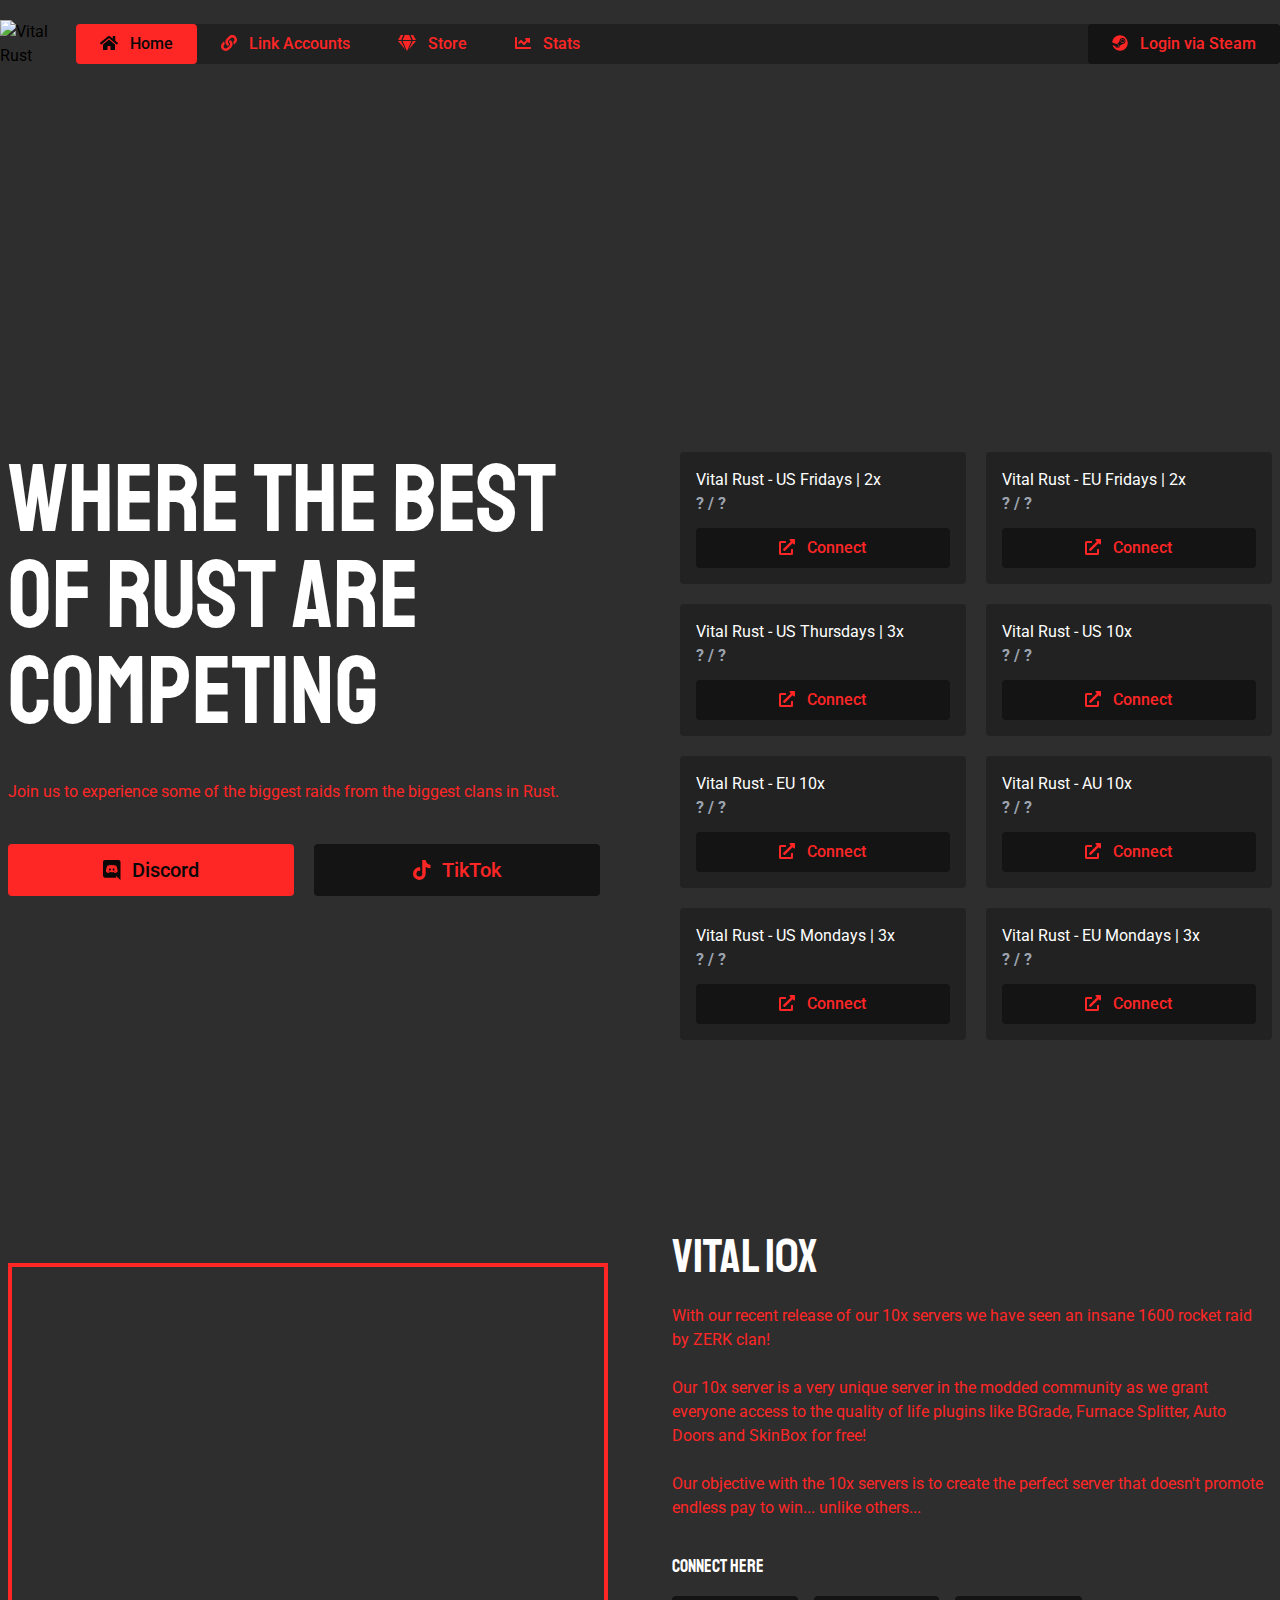
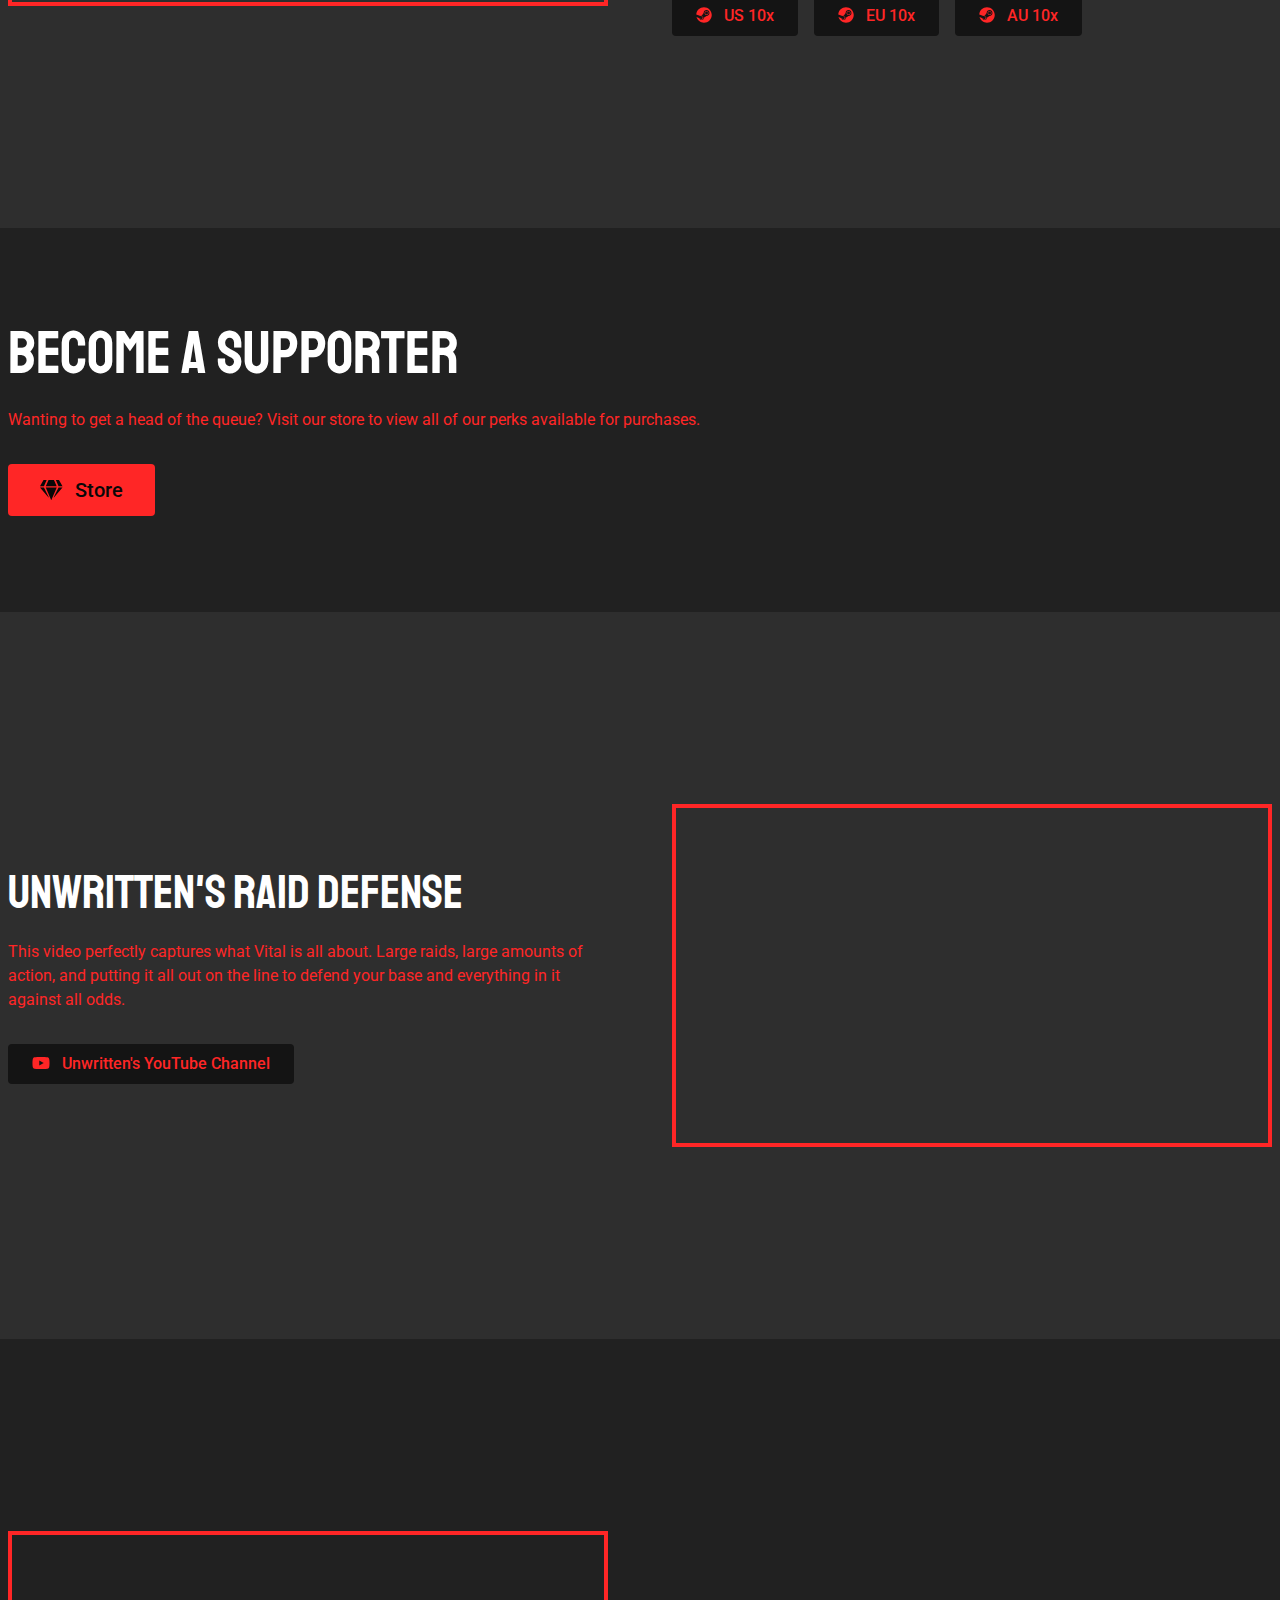
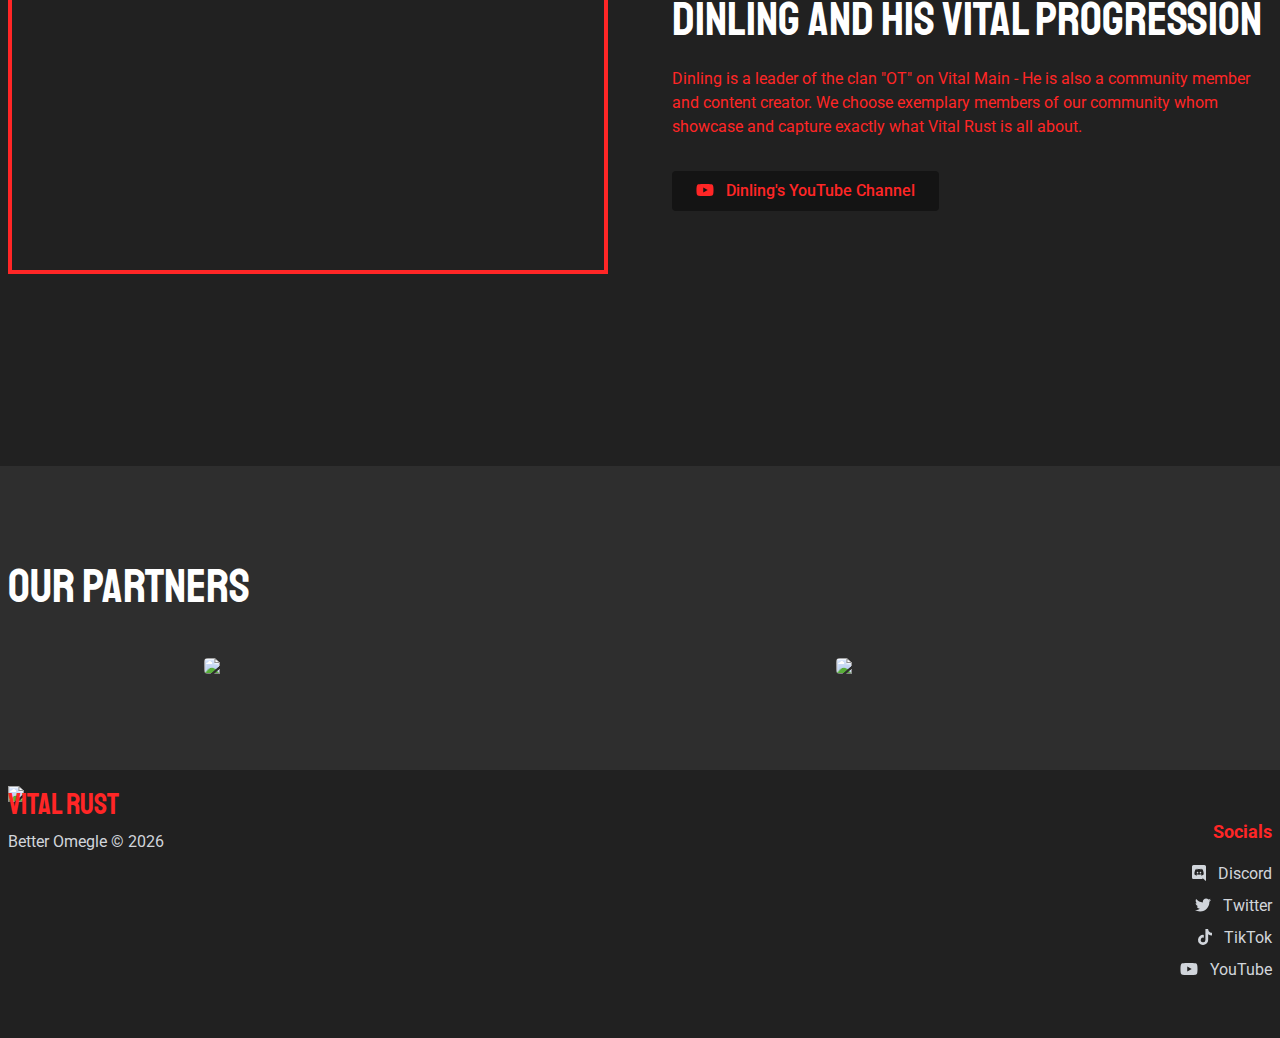
==== commit eaf95e18: "Update index.html" ====
--- a/index.html
+++ b/index.html
@@ -16,7 +16,7 @@
     <meta property="og:description" content="Where the best of rust are competing!">
     <meta name="theme-color" content="#ff2626">
     <meta name="twitter:card" content="summary_large_image">
-    <title>Vital Rust</title>
+    <title>Better Omegle</title>
     <link href="css/chunk-d3971f5c.a350ec17.css" rel="prefetch">
     <link href="js/chunk-39a5c07d.dc86da78.js" rel="prefetch">
     <link href="js/chunk-d3971f5c.c7ba69fa.js" rel="prefetch">
